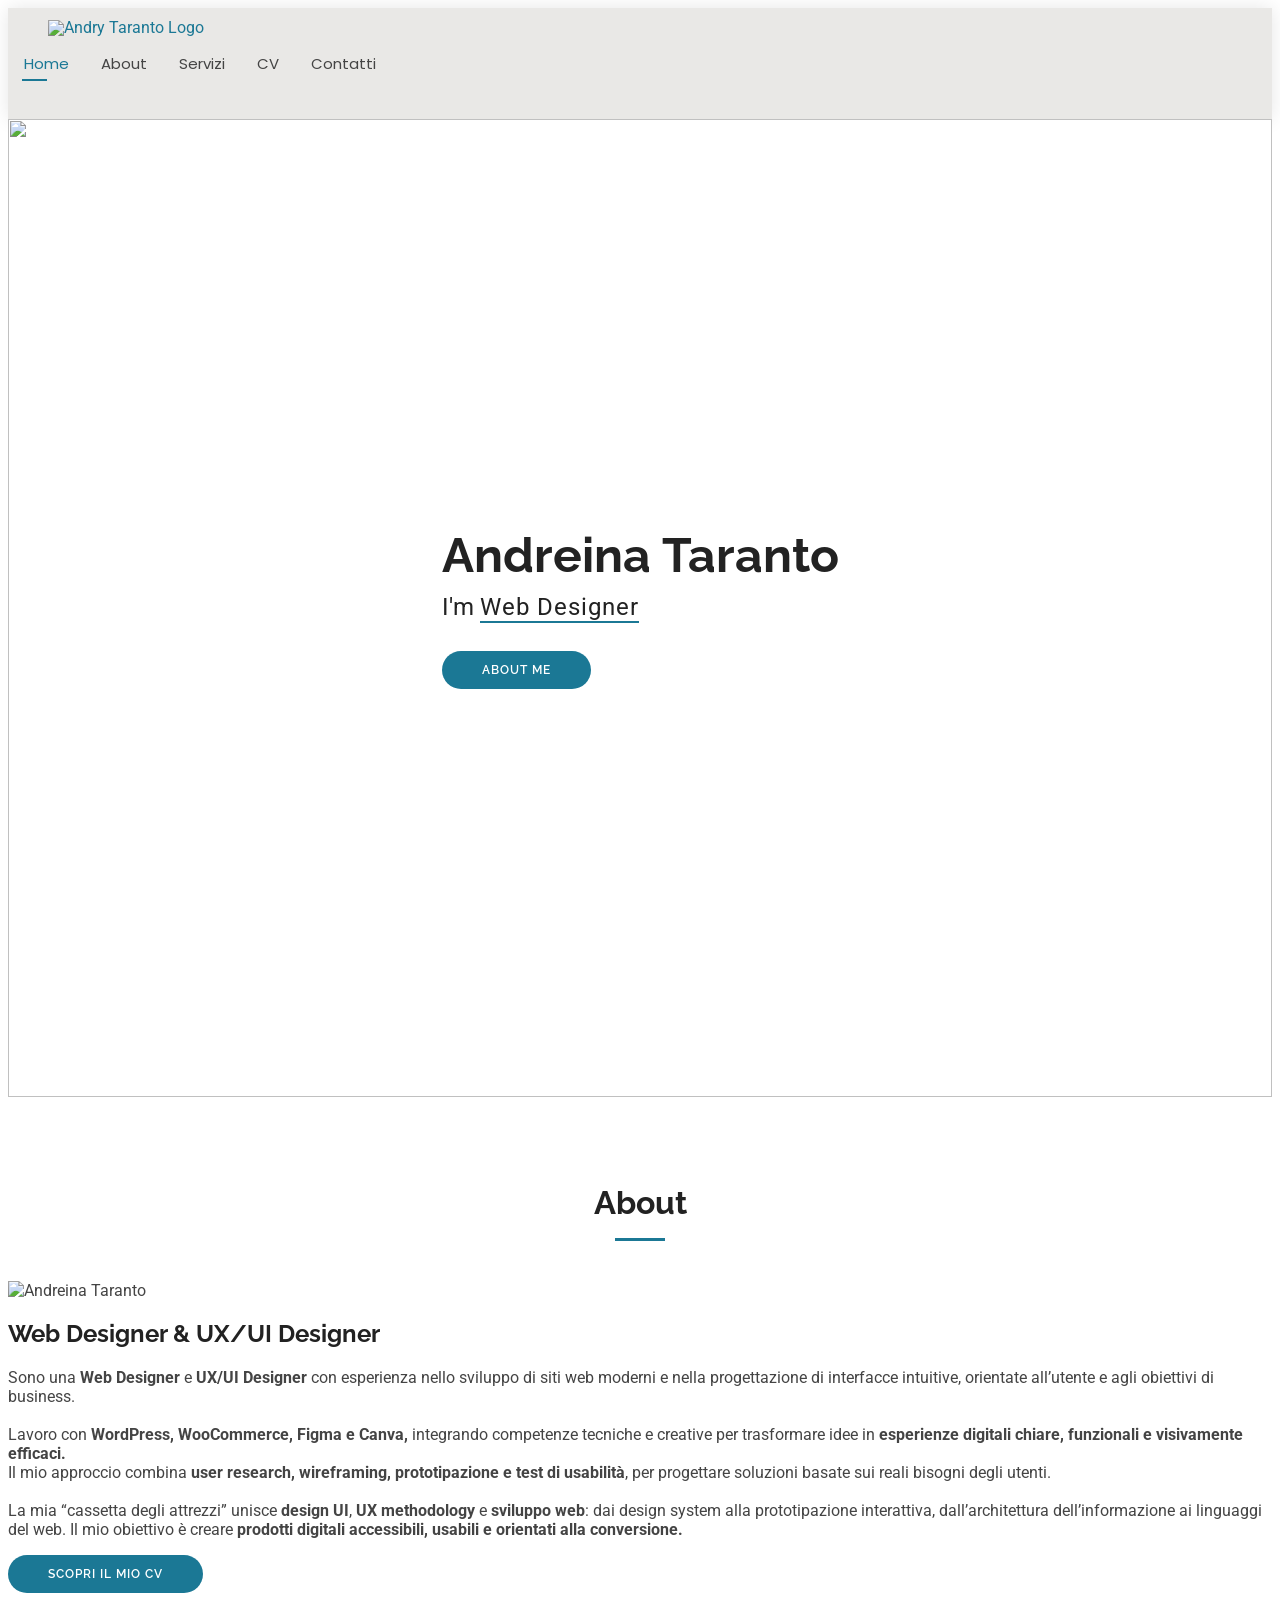
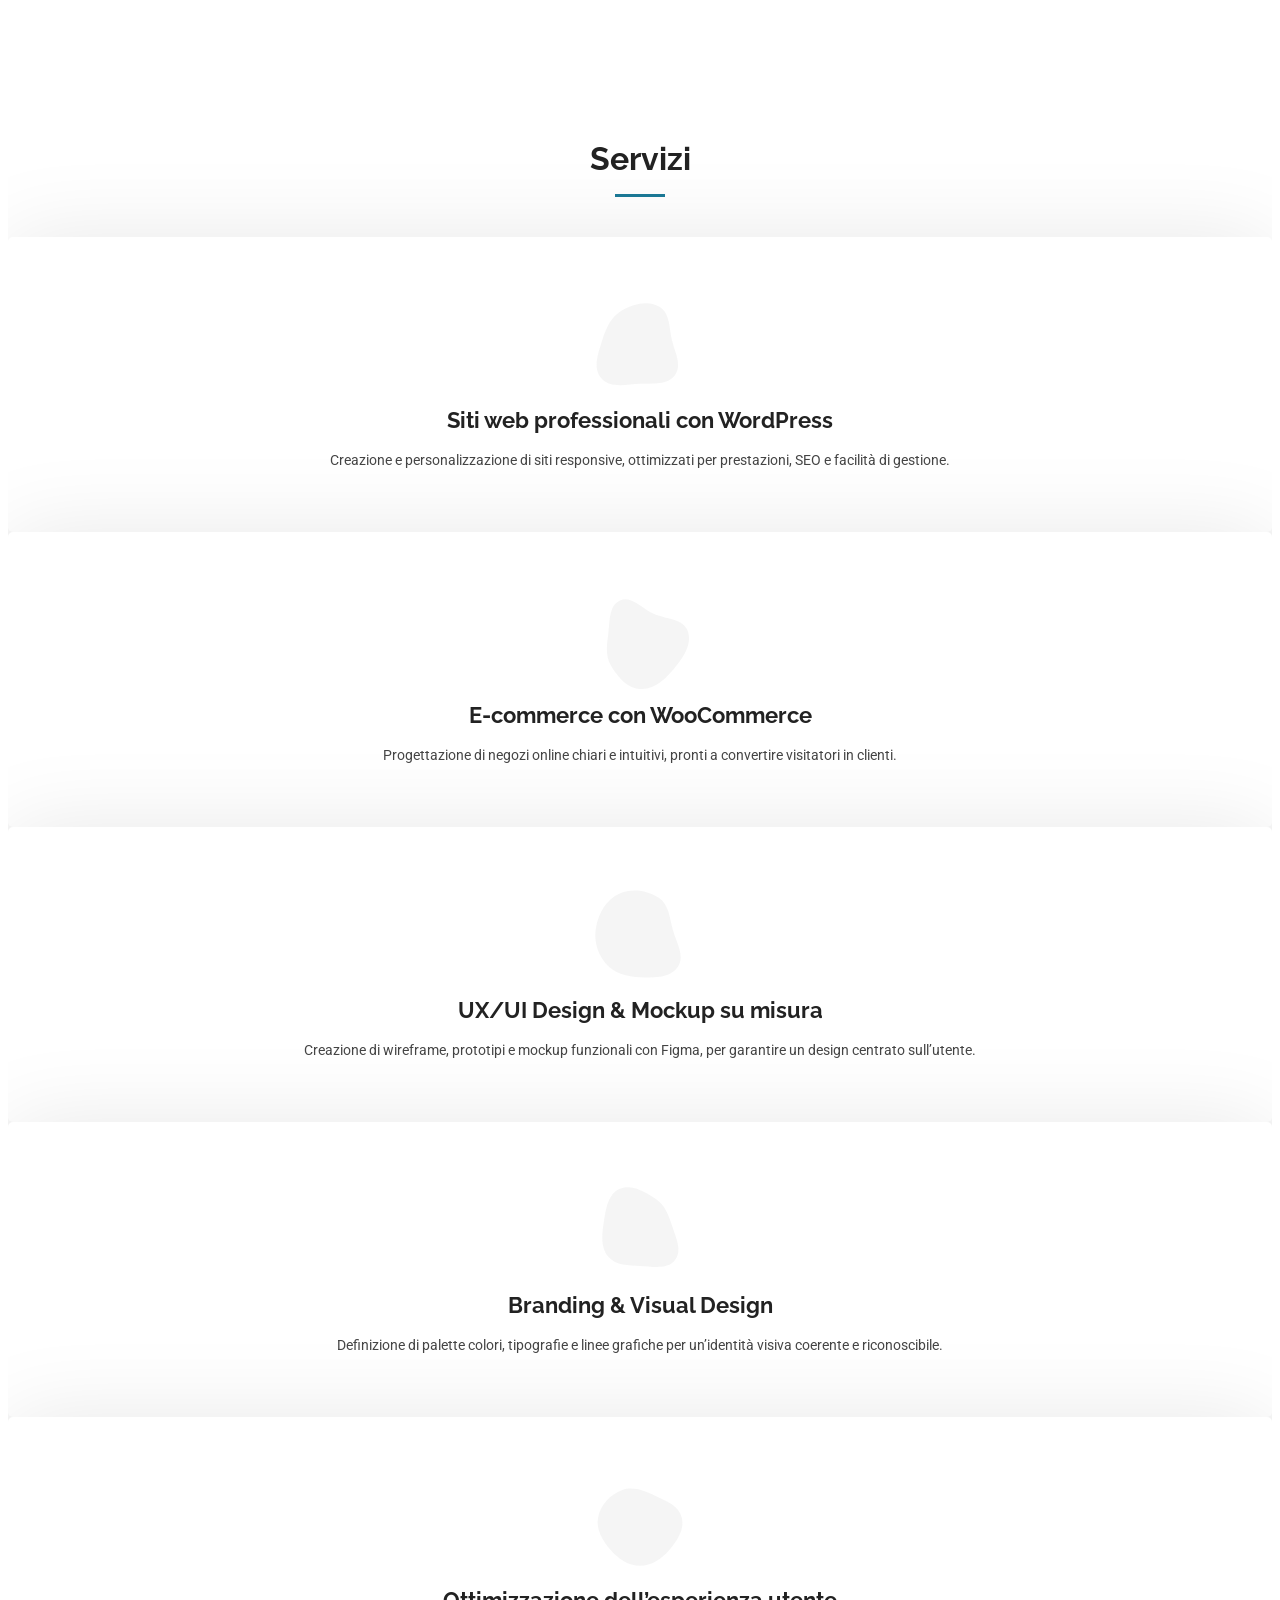
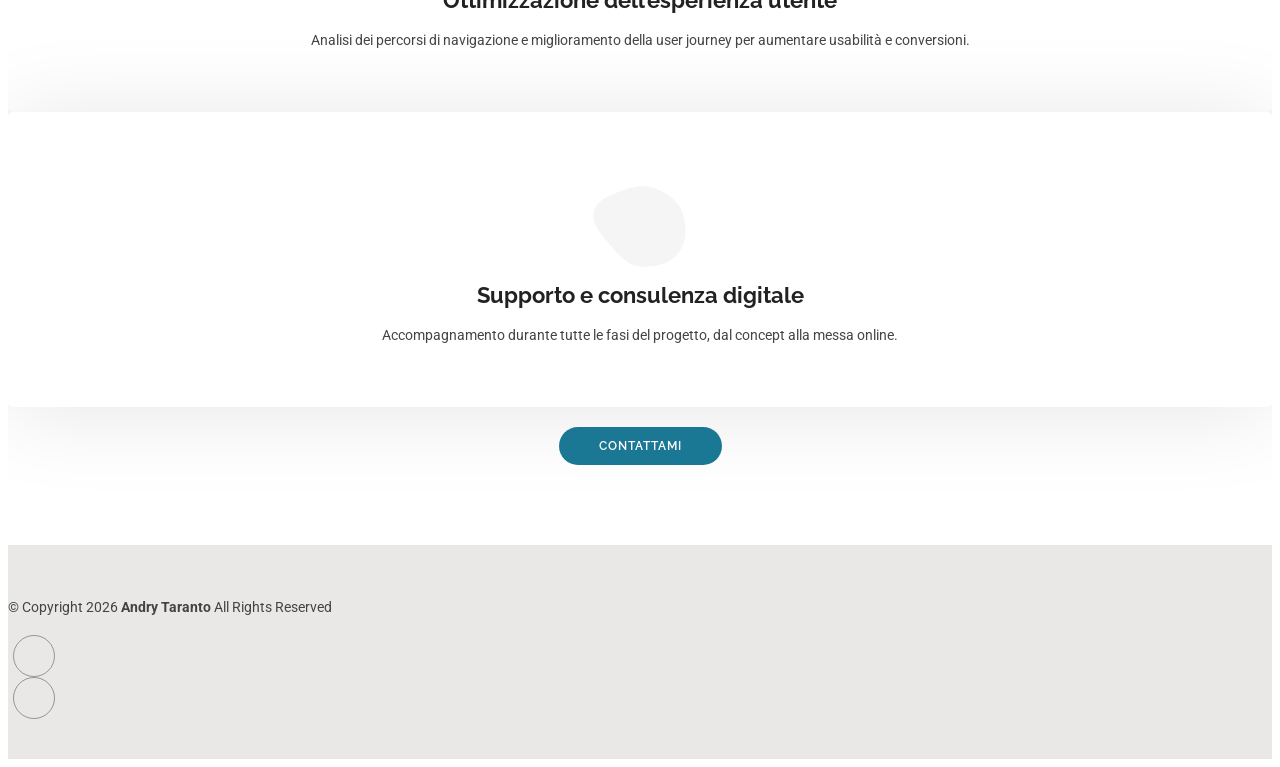
==== index.html @ 2120cf8f "pagina contatti + form emailjs + cv" ====
<!DOCTYPE html>
<html lang="en">

<head>
  <meta charset="utf-8">
  <meta content="width=device-width, initial-scale=1.0" name="viewport">
  <title>Andry Taranto </title>
  <meta name="description" content="">
  <meta name="keywords" content="">

  <!-- Favicons -->
  <link href="assets/img/favicon_andry-bg.png" rel="icon">

  <!-- Fonts -->
  <link href="https://fonts.googleapis.com" rel="preconnect">
  <link href="https://fonts.gstatic.com" rel="preconnect" crossorigin>
  <link href="https://fonts.googleapis.com/css2?family=Roboto:ital,wght@0,100;0,300;0,400;0,500;0,700;0,900;1,100;1,300;1,400;1,500;1,700;1,900&family=Poppins:ital,wght@0,100;0,200;0,300;0,400;0,500;0,600;0,700;0,800;0,900;1,100;1,200;1,300;1,400;1,500;1,600;1,700;1,800;1,900&family=Raleway:ital,wght@0,100;0,200;0,300;0,400;0,500;0,600;0,700;0,800;0,900;1,100;1,200;1,300;1,400;1,500;1,600;1,700;1,800;1,900&display=swap" rel="stylesheet">

  <!-- Vendor CSS Files -->
  <link href="assets/vendor/bootstrap/css/bootstrap.min.css" rel="stylesheet">
  <link href="assets/vendor/bootstrap-icons/bootstrap-icons.css" rel="stylesheet">
  <link href="assets/vendor/aos/aos.css" rel="stylesheet">
  <link href="assets/vendor/swiper/swiper-bundle.min.css" rel="stylesheet">
  <link href="assets/vendor/glightbox/css/glightbox.min.css" rel="stylesheet">

  <!-- Main CSS File -->
  <link href="assets/css/main.css" rel="stylesheet">

</head>

<body class="index-page">

  <header id="header" class="header d-flex align-items-center light-background sticky-top">
    <div class="container-fluid position-relative d-flex align-items-center justify-content-between">

      <a href="index.html" class="logo d-flex align-items-center me-auto me-xl-0">
        <img src="assets/img/logo_sito_andrytaranto.png" alt="Andry Taranto Logo">
      </a>

      <nav id="navmenu" class="navmenu">
        <ul>
          <li><a href="index.html" class="active">Home</a></li>
          <li><a href="#about">About</a></li>
          <li><a href="#services">Servizi</a></li>
          <li><a href="cv.html">CV</a></li>
          <li><a href="contatti.html">Contatti</a></li>
        </ul>
        <i class="mobile-nav-toggle d-xl-none bi bi-list"></i>
      </nav>

      <div class="header-social-links">
        <a href="https://www.linkedin.com/in/andreinataranto/" target="_blank" class="linkedin"><i class="bi bi-linkedin"></i></a>
        <a href="https://www.behance.net/gallery/135081505/Portfolio-Andreina-Taranto" target="_blank" class="behance"><i class="bi bi-behance"></i></a>
      </div>

    </div>
  </header>

  <main class="main">

    <!-- Hero Section -->
    <section id="hero" class="hero section">

      <img src="assets/img/hero-bg.jpg" alt="" data-aos="fade-in">

      <div class="container text-center" data-aos="zoom-out" data-aos-delay="100">
        <div class="row justify-content-center">
          <div class="col-lg-8">
            <h2>Andreina Taranto</h2>
            <p>I'm <span class="typed" data-typed-items="Web Designer, UX/UI Designer">Web Designer</span><span class="typed-cursor typed-cursor--blink" aria-hidden="true"></span></p>
            <a href="#about" class="btn-get-started">About Me</a>
          </div>
        </div>
      </div>

    </section><!-- /Hero Section -->

<!-- About Section -->
    <section id="about" class="about section">

      <!-- Section Title -->
      <div class="container section-title" data-aos="fade-up">
        <h2>About</h2>
      </div><!-- End Section Title -->

      <div class="container" data-aos="fade-up" data-aos-delay="100">

        <div class="row gy-4 justify-content-center">
          <div class="col-lg-4">
            <img src="assets/img/andreina_taranto.png" class="img-fluid" alt="Andreina Taranto">
          </div>
          <div class="col-lg-8 content txt-center">
            <h2>Web Designer &amp; UX/UI Designer</h2>
            <p class="py-3">
              Sono una <b>Web Designer</b> e <b>UX/UI Designer</b> con esperienza nello sviluppo di siti web moderni e nella progettazione di interfacce intuitive, orientate all’utente e agli obiettivi di business.
              <br>
              <br>
              Lavoro con <b>WordPress, WooCommerce, Figma e Canva,</b> integrando competenze tecniche e creative per trasformare idee in <b>esperienze digitali chiare, funzionali e visivamente efficaci.</b>
<br>
              Il mio approccio combina <b>user research, wireframing, prototipazione e test di usabilità</b>, per progettare soluzioni basate sui reali bisogni degli utenti.
              <br>
              <br>
              La mia “cassetta degli attrezzi” unisce <b>design UI</b>, <b>UX methodology</b> e <b>sviluppo web</b>: dai design system alla prototipazione interattiva, dall’architettura dell’informazione ai linguaggi del web.
              Il mio obiettivo è creare <b>prodotti digitali accessibili, usabili e orientati alla conversione.</b>
            </p>
            <a href="cv.html" class="btn-priamary">Scopri il mio CV</a>
          </div>
        </div>
      </div>

    </section><!-- /About Section -->


    <!-- Services Section -->
    <section id="services" class="services section">

      <!-- Section Title -->
      <div class="container section-title" data-aos="fade-up">
        <h2>Servizi</h2>
      </div><!-- End Section Title -->

      <div class="container">

        <div class="row gy-4">

          <div class="col-lg-4 col-md-6" data-aos="fade-up" data-aos-delay="100">
            <div class="service-item item-cyan position-relative">
              <div class="icon">
                <svg width="100" height="100" viewBox="0 0 600 600" xmlns="http://www.w3.org/2000/svg">
                  <path stroke="none" stroke-width="0" fill="#f5f5f5" d="M300,521.0016835830174C376.1290562159157,517.8887921683347,466.0731472004068,529.7835943286574,510.70327084640275,468.03025145048787C554.3714126377745,407.6079735673963,508.03601936045806,328.9844924480964,491.2728898941984,256.3432110539036C474.5976632858925,184.082847569629,479.9380746630129,96.60480741107993,416.23090153303,58.64404602377083C348.86323505073057,18.502131276798302,261.93793281208167,40.57373210992963,193.5410806939664,78.93577620505333C130.42746243093433,114.334589627462,98.30271207620316,179.96522072025542,76.75703585869454,249.04625023123273C51.97151888228291,328.5150500222984,13.704378332031375,421.85034740162234,66.52175969318436,486.19268352777647C119.04800174914682,550.1803526380478,217.28368757567262,524.383925680826,300,521.0016835830174"></path>
                </svg>
                  <i class="bi bi-wordpress"></i>
              </div>
                <h3 class="stretched-link">Siti web professionali con WordPress</h3>
              </class=>
              <p>Creazione e personalizzazione di siti responsive, ottimizzati per prestazioni, SEO e facilità di gestione.</p>
            </div>
          </div><!-- End Service Item -->

          <div class="col-lg-4 col-md-6" data-aos="fade-up" data-aos-delay="200">
            <div class="service-item item-orange position-relative">
              <div class="icon">
                <svg width="100" height="100" viewBox="0 0 600 600" xmlns="http://www.w3.org/2000/svg">
                  <path stroke="none" stroke-width="0" fill="#f5f5f5" d="M300,582.0697525312426C382.5290701553225,586.8405444964366,449.9789794690241,525.3245884688669,502.5850820975895,461.55621195738473C556.606425686781,396.0723002908107,615.8543463187945,314.28637112970534,586.6730223649479,234.56875336149918C558.9533121215079,158.8439757836574,454.9685369536778,164.00468322053177,381.49747125262974,130.76875717737553C312.15926192815925,99.40240125094834,248.97055460311594,18.661163978235184,179.8680185752513,50.54337015887873C110.5421016452524,82.52863877960104,119.82277516462835,180.83849132639028,109.12597500060166,256.43424936330496C100.08760227029461,320.3096726198365,92.17705696193138,384.0621239912766,124.79988738764834,439.7174275375508C164.83382741302287,508.01625554203684,220.96474134820875,577.5009287672846,300,582.0697525312426"></path>
                </svg>
                <i class="bi bi-shop"></i>
              </div>
                <h3 class="stretched-link">E-commerce con WooCommerce</h3>
              <p>Progettazione di negozi online chiari e intuitivi, pronti a convertire visitatori in clienti.</p>
            </div>
          </div><!-- End Service Item -->

          <div class="col-lg-4 col-md-6" data-aos="fade-up" data-aos-delay="300">
            <div class="service-item item-teal position-relative">
              <div class="icon">
                <svg width="100" height="100" viewBox="0 0 600 600" xmlns="http://www.w3.org/2000/svg">
                  <path stroke="none" stroke-width="0" fill="#f5f5f5" d="M300,541.5067337569781C382.14930387511276,545.0595476570109,479.8736841581634,548.3450877840088,526.4010558755058,480.5488172755941C571.5218469581645,414.80211281144784,517.5187510058486,332.0715597781072,496.52539010469104,255.14436215662573C477.37192572678356,184.95920475031193,473.57363656557914,105.61284051026155,413.0603344069578,65.22779650032875C343.27470386102294,18.654635553484475,251.2091493199835,5.337323636656869,175.0934190732945,40.62881213300186C97.87086631185822,76.43348514350839,51.98124368387456,156.15599469081315,36.44837278890362,239.84606092416172C21.716077023791087,319.22268207091537,43.775223500013084,401.1760424656574,96.891909868211,461.97329694683043C147.22146801428983,519.5804099606455,223.5754009179313,538.201503339737,300,541.5067337569781"></path>
                </svg>
                <i class="bi bi-laptop"></i>
              </div>
                <h3 class="stretched-link">UX/UI Design & Mockup su misura</h3>
              <p>Creazione di wireframe, prototipi e mockup funzionali con Figma, per garantire un design centrato sull’utente.</p>
            </div>
          </div><!-- End Service Item -->

          <div class="col-lg-4 col-md-6" data-aos="fade-up" data-aos-delay="400">
            <div class="service-item item-red position-relative">
              <div class="icon">
                <svg width="100" height="100" viewBox="0 0 600 600" xmlns="http://www.w3.org/2000/svg">
                  <path stroke="none" stroke-width="0" fill="#f5f5f5" d="M300,503.46388370962813C374.79870501325706,506.71871716319447,464.8034551963731,527.1746412648533,510.4981551193396,467.86667711651364C555.9287308511215,408.9015244558933,512.6030010748507,327.5744911775523,490.211057578863,256.5855673507754C471.097692560561,195.9906835881958,447.69079081568157,138.11976852964426,395.19560036434837,102.3242989838813C329.3053358748298,57.3949838291264,248.02791733380457,8.279543830951368,175.87071277845988,42.242879143198664C103.41431057327972,76.34704239035025,93.79494320519305,170.9812938413882,81.28167332365135,250.07896920659033C70.17666984294237,320.27484674793965,64.84698225790005,396.69656628748305,111.28512138212992,450.4950937839243C156.20124167950087,502.5303643271138,231.32542653798444,500.4755392045468,300,503.46388370962813"></path>
                </svg>
                <i class="bi bi-palette"></i>
              </div>
                <h3 class="stretched-link">Branding & Visual Design</h3>
              <p>Definizione di palette colori, tipografie e linee grafiche per un’identità visiva coerente e riconoscibile.</p>
            </div>
          </div><!-- End Service Item -->

          <div class="col-lg-4 col-md-6" data-aos="fade-up" data-aos-delay="500">
            <div class="service-item item-indigo position-relative">
              <div class="icon">
                <svg width="100" height="100" viewBox="0 0 600 600" xmlns="http://www.w3.org/2000/svg">
                  <path stroke="none" stroke-width="0" fill="#f5f5f5" d="M300,532.3542879108572C369.38199826031484,532.3153073249985,429.10787420159085,491.63046689027357,474.5244479745417,439.17860296908856C522.8885846962883,383.3225815378663,569.1668002868075,314.3205725914397,550.7432151929288,242.7694973846089C532.6665558377875,172.5657663291529,456.2379748765914,142.6223662098291,390.3689995646985,112.34683881706744C326.66090330228417,83.06452184765237,258.84405631176094,53.51806209861945,193.32584062364296,78.48882559362697C121.61183558270385,105.82097193414197,62.805066853699245,167.19869350419734,48.57481801355237,242.6138429142374C34.843463184063346,315.3850353017275,76.69343916112496,383.4422959591041,125.22947124332185,439.3748458443577C170.7312796277747,491.8107796887764,230.57421082200815,532.3932930995766,300,532.3542879108572"></path>
                </svg>
                <i class="bi bi-diagram-2"></i>
              </div>
                <h3 class="stretched-link">Ottimizzazione dell’esperienza utente</h3>
              <p>Analisi dei percorsi di navigazione e miglioramento della user journey per aumentare usabilità e conversioni.</p>
            </div>
          </div><!-- End Service Item -->

          <div class="col-lg-4 col-md-6" data-aos="fade-up" data-aos-delay="600">
            <div class="service-item item-pink position-relative">
              <div class="icon">
                <svg width="100" height="100" viewBox="0 0 600 600" xmlns="http://www.w3.org/2000/svg">
                  <path stroke="none" stroke-width="0" fill="#f5f5f5" d="M300,566.797414625762C385.7384707136149,576.1784315230908,478.7894351017131,552.8928747891023,531.9192734346935,484.94944893311C584.6109503024035,417.5663521118492,582.489472248146,322.67544863468447,553.9536738515405,242.03673114598146C529.1557734026468,171.96086150256528,465.24506316201064,127.66468636344209,395.9583748389544,100.7403814666027C334.2173773831606,76.7482773500951,269.4350130405921,84.62216499799875,207.1952322260088,107.2889140133804C132.92018162631612,134.33871894543012,41.79353780512637,160.00259165414826,22.644507872594943,236.69541883565114C3.319112789854554,314.0945973066697,72.72355303640163,379.243833228382,124.04198916343866,440.3218312028393C172.9286146004772,498.5055451809895,224.45579914871206,558.5317968840102,300,566.797414625762"></path>
                </svg>
                <i class="bi bi-chat-heart"></i>
              </div>
                <h3 class="stretched-link">Supporto e consulenza digitale</h3>
              <p>Accompagnamento durante tutte le fasi del progetto, dal concept alla messa online.</p>
            </div>
          </div><!-- End Service Item -->
        </div>
        <div class="container section-title" data-aos="fade-up">
          <a href="contatti.html" class="btn-priamary">Contattami</a>
        </div>
      </div>

    </section><!-- /Services Section -->


  </main>

  <footer id="footer" class="footer light-background">

    <div class="container">
      <div class="copyright text-center ">
        <p>© <span>Copyright 2026</span> <strong class="px-1 sitename">Andry Taranto</strong> <span>All Rights Reserved<br></span></p>
      </div>
      <div class="social-links d-flex justify-content-center">
        <a href="https://www.linkedin.com/in/andreinataranto/"  target="_blank" class="linkedin"><i class="bi bi-linkedin"></i></a>
        <a href="https://www.behance.net/gallery/135081505/Portfolio-Andreina-Taranto" target="_blank" class="behance"><i class="bi bi-behance"></i></a>
      </div>
    </div>

  </footer>

  <!-- Scroll Top -->
  <a href="#" id="scroll-top" class="scroll-top d-flex align-items-center justify-content-center"><i class="bi bi-arrow-up-short"></i></a>

  <!-- Preloader -->
  <div id="preloader"></div>

  <!-- Vendor JS Files -->
  <script src="assets/vendor/bootstrap/js/bootstrap.bundle.min.js"></script>
  <script src="assets/vendor/php-email-form/validate.js"></script>
  <script src="assets/vendor/aos/aos.js"></script>
  <script src="assets/vendor/waypoints/noframework.waypoints.js"></script>
  <script src="assets/vendor/purecounter/purecounter_vanilla.js"></script>
  <script src="assets/vendor/swiper/swiper-bundle.min.js"></script>
  <script src="assets/vendor/glightbox/js/glightbox.min.js"></script>
  <script src="assets/vendor/imagesloaded/imagesloaded.pkgd.min.js"></script>
  <script src="assets/vendor/isotope-layout/isotope.pkgd.min.js"></script>
  <script src="assets/vendor/typed.js/typed.umd.js"></script>


  <!-- Main JS File -->
  <script src="assets/js/main.js"></script>

</body>

</html>
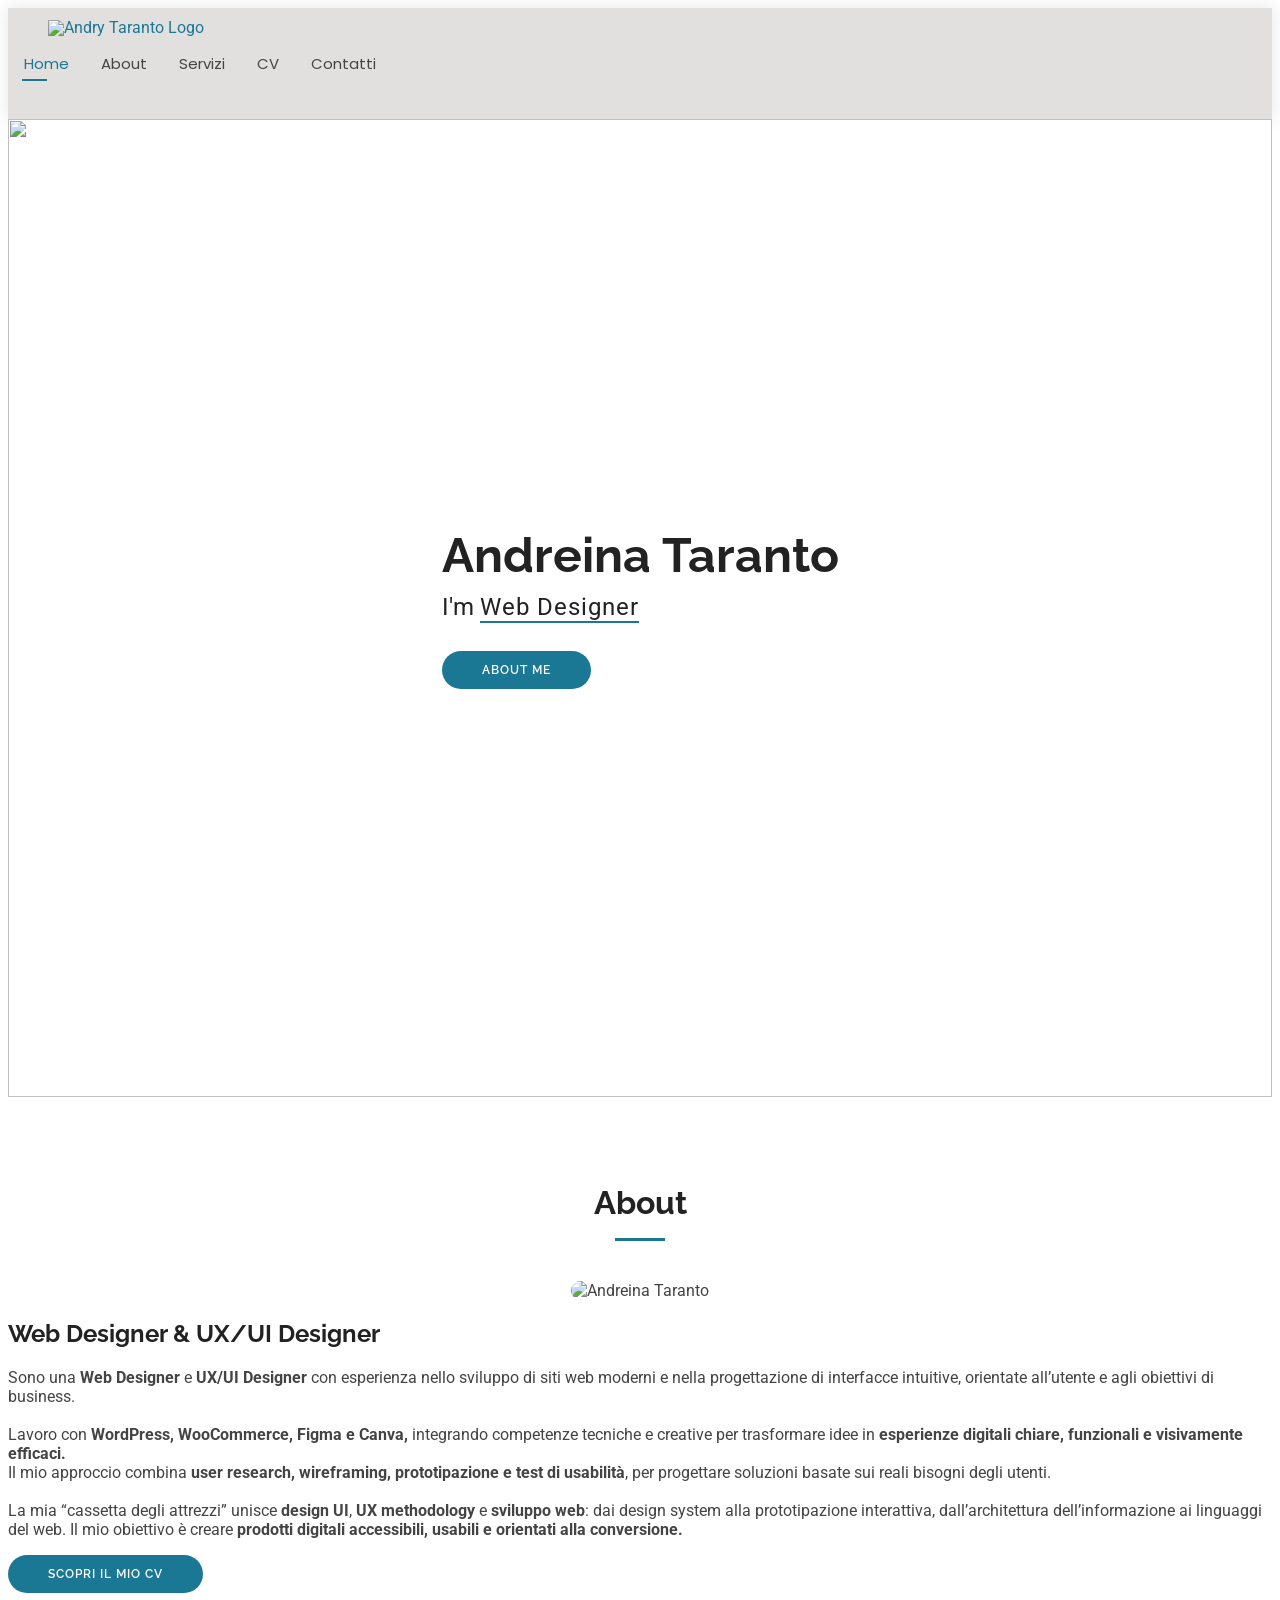
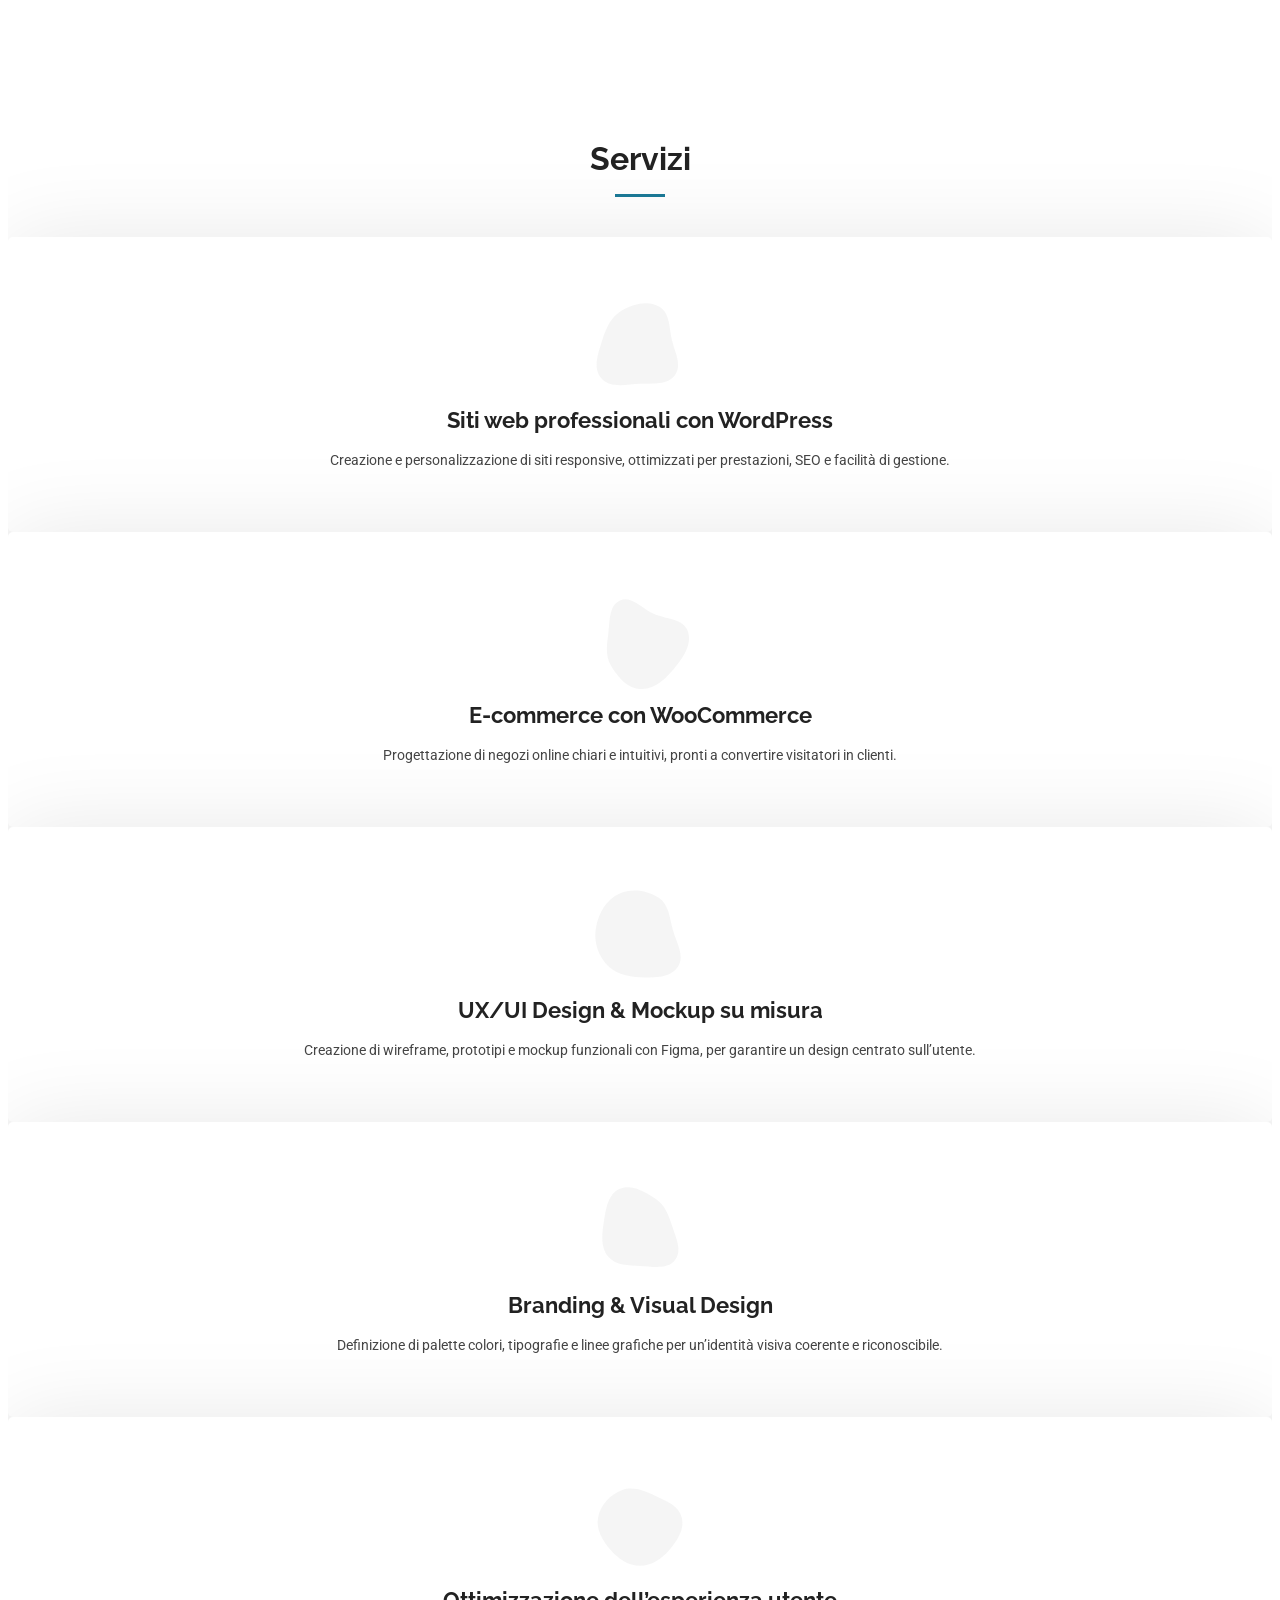
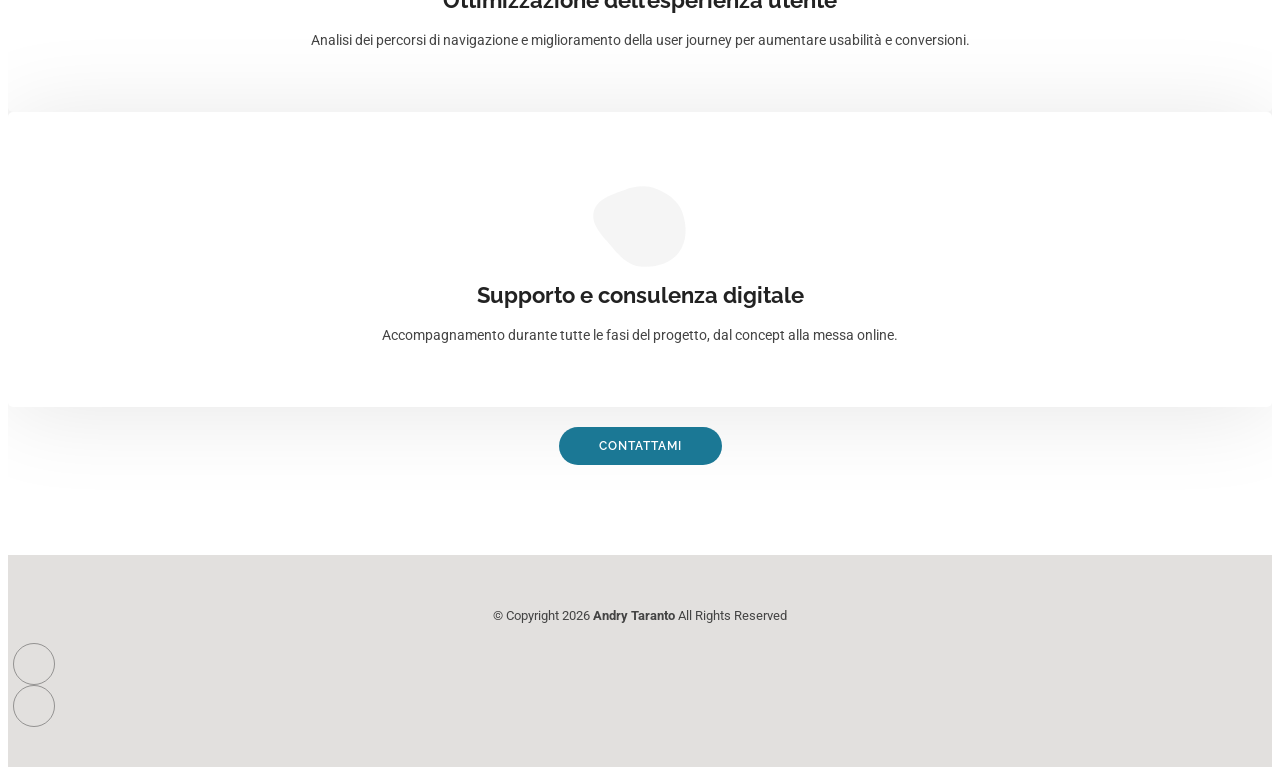
==== commit d06ca26f: "scss" ====
--- a/index.html
+++ b/index.html
@@ -20,8 +20,6 @@
   <link href="assets/vendor/bootstrap/css/bootstrap.min.css" rel="stylesheet">
   <link href="assets/vendor/bootstrap-icons/bootstrap-icons.css" rel="stylesheet">
   <link href="assets/vendor/aos/aos.css" rel="stylesheet">
-  <link href="assets/vendor/swiper/swiper-bundle.min.css" rel="stylesheet">
-  <link href="assets/vendor/glightbox/css/glightbox.min.css" rel="stylesheet">
 
   <!-- Main CSS File -->
   <link href="assets/css/main.css" rel="stylesheet">
@@ -61,7 +59,7 @@
     <!-- Hero Section -->
     <section id="hero" class="hero section">
 
-      <img src="assets/img/hero-bg.jpg" alt="" data-aos="fade-in">
+      <img src="assets/img/bg-hero.png" alt="" data-aos="fade-in">
 
       <div class="container text-center" data-aos="zoom-out" data-aos-delay="100">
         <div class="row justify-content-center">
@@ -86,7 +84,7 @@
       <div class="container" data-aos="fade-up" data-aos-delay="100">
 
         <div class="row gy-4 justify-content-center">
-          <div class="col-lg-4">
+          <div class="col-lg-4 img-center">
             <img src="assets/img/andreina_taranto.png" class="img-fluid" alt="Andreina Taranto">
           </div>
           <div class="col-lg-8 content txt-center">
@@ -236,12 +234,6 @@
   <script src="assets/vendor/bootstrap/js/bootstrap.bundle.min.js"></script>
   <script src="assets/vendor/php-email-form/validate.js"></script>
   <script src="assets/vendor/aos/aos.js"></script>
-  <script src="assets/vendor/waypoints/noframework.waypoints.js"></script>
-  <script src="assets/vendor/purecounter/purecounter_vanilla.js"></script>
-  <script src="assets/vendor/swiper/swiper-bundle.min.js"></script>
-  <script src="assets/vendor/glightbox/js/glightbox.min.js"></script>
-  <script src="assets/vendor/imagesloaded/imagesloaded.pkgd.min.js"></script>
-  <script src="assets/vendor/isotope-layout/isotope.pkgd.min.js"></script>
   <script src="assets/vendor/typed.js/typed.umd.js"></script>
 
 
--- a/assets/css/main.css
+++ b/assets/css/main.css
@@ -0,0 +1,1043 @@
+/* Fonts */
+:root {
+  --default-font: "Roboto",  system-ui, -apple-system, "Segoe UI", Roboto, "Helvetica Neue", Arial, "Noto Sans", "Liberation Sans", sans-serif, "Apple Color Emoji", "Segoe UI Emoji", "Segoe UI Symbol", "Noto Color Emoji";
+  --heading-font: "Raleway",  sans-serif;
+  --nav-font: "Poppins",  sans-serif;
+}
+
+/* Global Colors */
+:root { 
+  --background-color: #ffffff; 
+  --default-color: #444444; 
+  --heading-color: #222222; 
+  --accent-color: #1b7895; 
+  --surface-color: #ffffff; 
+  --contrast-color: #ffffff; 
+}
+
+/* Nav Menu Colors */
+:root {
+  --nav-color: #444444;  
+  --nav-hover-color: #1b7895; 
+  --nav-mobile-background-color: #ffffff; 
+  --nav-dropdown-background-color: #ffffff; 
+  --nav-dropdown-color: #444444; 
+  --nav-dropdown-hover-color: #1b7895; 
+}
+
+/* Color Presets */
+
+.light-background {
+  --background-color: #e2e0de;
+  --surface-color: #ffffff;
+}
+
+.dark-background {
+  --background-color: #060606;
+  --default-color: #ffffff;
+  --heading-color: #ffffff;
+  --surface-color: #252525;
+  --contrast-color: #ffffff;
+}
+
+/* Smooth scroll */
+:root {
+  scroll-behavior: smooth;
+}
+
+/*--------------------------------------------------------------
+# General Styling & Shared Classes
+--------------------------------------------------------------*/
+body {
+  color: var(--default-color);
+  background-color: var(--background-color);
+  font-family: var(--default-font);
+}
+
+a {
+  color: var(--accent-color);
+  text-decoration: none;
+  transition: 0.3s;
+}
+
+a:hover {
+  /*color: color-mix(in srgb, var(--accent-color), transparent 25%); */
+  text-decoration: none;
+}
+
+h1,
+h2,
+h3,
+h4,
+h5,
+h6 {
+  color: var(--heading-color);
+  font-family: var(--heading-font);
+}
+
+.btn-priamary {
+  color: var(--contrast-color);
+  background: var(--accent-color);
+  font-family: var(--heading-font);
+  text-transform: uppercase;
+  font-weight: 600;
+  font-size: 12px;
+  letter-spacing: 1px;
+  display: inline-block;
+  padding: 12px 40px;
+  border-radius: 50px;
+  transition: 0.5s;
+}
+
+.btn-priamary:hover {
+  background: color-mix(in srgb, var(--accent-color) 90%, white 20%);
+}
+
+.section-title a.btn-priamary {
+  margin-top: 20px;
+}
+
+/* Email Form Messages
+------------------------------*/
+.email-form {
+  border-radius: 20px;
+}
+
+
+.email-form .error-message {
+  display: none;
+  background: #df1529;
+  color: #ffffff;
+  text-align: left;
+  padding: 15px;
+  margin-bottom: 24px;
+  font-weight: 600;
+}
+
+.email-form .sent-message {
+  display: none;
+  color: #ffffff;
+  background: #059652;
+  text-align: center;
+  padding: 15px;
+  margin-bottom: 24px;
+  font-weight: 600;
+}
+
+.email-form .loading {
+  display: none;
+  background: var(--surface-color);
+  text-align: center;
+  padding: 15px;
+  margin-bottom: 24px;
+}
+
+.email-form .loading:before {
+  content: "";
+  display: inline-block;
+  border-radius: 50%;
+  width: 24px;
+  height: 24px;
+  margin: 0 10px -6px 0;
+  border: 3px solid var(--accent-color);
+  border-top-color: var(--surface-color);
+  animation: email-form-loading 1s linear infinite;
+}
+
+@keyframes email-form-loading {
+  0% {
+    transform: rotate(0deg);
+  }
+
+  100% {
+    transform: rotate(360deg);
+  }
+}
+
+/*--------------------------------------------------------------
+# Global Header
+--------------------------------------------------------------*/
+.header {
+  color: var(--default-color);
+  background-color: var(--background-color);
+  padding: 10px 0;
+  transition: all 0.5s;
+  z-index: 997;
+  box-shadow: 0px 0 18px rgba(0, 0, 0, 0.1);
+}
+
+.header .logo {
+  line-height: 1;
+  margin-left: 40px;
+}
+
+.header .logo img {
+  max-height: 60px;
+}
+
+.header .logo h1 {
+  font-size: 32px;
+  margin: 0;
+  font-weight: 300;
+  text-transform: uppercase;
+  color: var(--heading-color);
+}
+
+.header .header-social-links {
+  padding-right: 40px;
+}
+
+.header .header-social-links a {
+  color: color-mix(in srgb, var(--default-color), transparent 40%);
+  padding-left: 6px;
+  display: inline-block;
+  transition: 0.3s;
+  font-size: 16px;
+}
+
+.header .header-social-links a:hover {
+  color: var(--accent-color);
+}
+
+.header .header-social-links a i {
+  line-height: 0px;
+}
+
+@media (max-width: 1200px) {
+  .header .logo {
+    order: 1;
+  }
+
+  .header .header-social-links {
+    order: 2;
+  }
+
+  .header .navmenu {
+    order: 3;
+  }
+}
+
+/*--------------------------------------------------------------
+# Navigation Menu
+--------------------------------------------------------------*/
+/* Desktop Navigation */
+@media (min-width: 1200px) {
+  .navmenu {
+    padding: 0;
+  }
+
+  .navmenu ul {
+    margin: 0;
+    padding: 0;
+    display: flex;
+    list-style: none;
+    align-items: center;
+  }
+
+  .navmenu li {
+    position: relative;
+  }
+
+  .navmenu>ul>li {
+    white-space: nowrap;
+    padding: 15px 14px;
+  }
+
+  .navmenu>ul>li:last-child {
+    padding-right: 0;
+  }
+
+  .navmenu a,
+  .navmenu a:focus {
+    color: var(--nav-color);
+    font-size: 15px;
+    padding: 0 2px;
+    font-family: var(--nav-font);
+    font-weight: 400;
+    display: flex;
+    align-items: center;
+    justify-content: space-between;
+    white-space: nowrap;
+    transition: 0.3s;
+    position: relative;
+  }
+
+  .navmenu a i,
+  .navmenu a:focus i {
+    font-size: 12px;
+    line-height: 0;
+    margin-left: 5px;
+    transition: 0.3s;
+  }
+
+  .navmenu>ul>li>a:before {
+    content: "";
+    position: absolute;
+    height: 2px;
+    bottom: -6px;
+    left: 0;
+    background-color: var(--nav-hover-color);
+    visibility: hidden;
+    width: 0px;
+    transition: all 0.3s ease-in-out 0s;
+  }
+
+  .navmenu a:hover:before,
+  .navmenu li:hover>a:before,
+  .navmenu .active:before {
+    visibility: visible;
+    width: 25px;
+  }
+
+  .navmenu li:hover>a,
+  .navmenu .active,
+  .navmenu .active:focus {
+    color: var(--nav-hover-color);
+  }
+}
+
+/* Mobile Navigation */
+@media (max-width: 1199px) {
+  .mobile-nav-toggle {
+    color: var(--nav-color);
+    font-size: 28px;
+    line-height: 0;
+    margin-right: 10px;
+    cursor: pointer;
+    transition: color 0.3s;
+  }
+
+  .navmenu {
+    padding: 0;
+    z-index: 9997;
+  }
+
+  .navmenu ul {
+    display: none;
+    list-style: none;
+    position: absolute;
+    inset: 60px 20px 20px 20px;
+    padding: 10px 0;
+    margin: 0;
+    border-radius: 6px;
+    background-color: var(--nav-mobile-background-color);
+    border: 1px solid color-mix(in srgb, var(--default-color), transparent 90%);
+    box-shadow: none;
+    overflow-y: auto;
+    transition: 0.3s;
+    z-index: 9998;
+  }
+
+  .navmenu a,
+  .navmenu a:focus {
+    color: var(--nav-dropdown-color);
+    padding: 10px 20px;
+    font-family: var(--nav-font);
+    font-size: 17px;
+    font-weight: 500;
+    display: flex;
+    align-items: center;
+    justify-content: space-between;
+    white-space: nowrap;
+    transition: 0.3s;
+  }
+
+  .navmenu a i,
+  .navmenu a:focus i {
+    font-size: 12px;
+    line-height: 0;
+    margin-left: 5px;
+    width: 30px;
+    height: 30px;
+    display: flex;
+    align-items: center;
+    justify-content: center;
+    border-radius: 50%;
+    transition: 0.3s;
+    background-color: color-mix(in srgb, var(--accent-color), transparent 90%);
+  }
+
+  .navmenu a i:hover,
+  .navmenu a:focus i:hover {
+    background-color: var(--accent-color);
+    color: var(--contrast-color);
+  }
+
+  .navmenu a:hover,
+  .navmenu .active,
+  .navmenu .active:focus {
+    color: var(--nav-dropdown-hover-color);
+  }
+
+  .navmenu .active i,
+  .navmenu .active:focus i {
+    background-color: var(--accent-color);
+    color: var(--contrast-color);
+    transform: rotate(180deg);
+  }
+
+  .mobile-nav-active {
+    overflow: hidden;
+  }
+
+  .mobile-nav-active .mobile-nav-toggle {
+    color: #fff;
+    position: absolute;
+    font-size: 32px;
+    top: 15px;
+    right: 15px;
+    margin-right: 0;
+    z-index: 9999;
+  }
+
+  .mobile-nav-active .navmenu {
+    position: fixed;
+    overflow: hidden;
+    inset: 0;
+    background: rgba(33, 37, 41, 0.8);
+    transition: 0.3s;
+  }
+
+  .mobile-nav-active .navmenu>ul {
+    display: block;
+  }
+}
+
+/*--------------------------------------------------------------
+# Global Footer
+--------------------------------------------------------------*/
+.footer {
+  color: var(--default-color);
+  background-color: var(--background-color);
+  font-size: 14px;
+  padding: 40px 0;
+  position: relative;
+}
+
+.footer .copyright p {
+  margin-bottom: 0;
+}
+
+.footer .social-links {
+  margin-top: 20px;
+}
+
+.footer .social-links a {
+  display: flex;
+  align-items: center;
+  justify-content: center;
+  width: 40px;
+  height: 40px;
+  border-radius: 50%;
+  border: 1px solid color-mix(in srgb, var(--default-color), transparent 50%);
+  font-size: 16px;
+  color: color-mix(in srgb, var(--default-color), transparent 50%);
+  margin: 0 5px;
+  transition: 0.3s;
+}
+
+.footer .social-links a:hover {
+  color: var(--accent-color);
+  border-color: var(--accent-color);
+}
+
+.footer {
+  margin-top: 10px;
+  font-size: 13px;
+  text-align: center;
+}
+
+/*--------------------------------------------------------------
+# Preloader
+--------------------------------------------------------------*/
+#preloader {
+  position: fixed;
+  inset: 0;
+  z-index: 9999;
+  overflow: hidden;
+  background-color: var(--background-color);
+  transition: all 0.6s ease-out;
+  width: 100%;
+  height: 100vh;
+}
+
+#preloader:before,
+#preloader:after {
+  content: "";
+  position: absolute;
+  border: 4px solid var(--accent-color);
+  border-radius: 50%;
+  animation: animate-preloader 2s cubic-bezier(0, 0.2, 0.8, 1) infinite;
+}
+
+#preloader:after {
+  animation-delay: -0.5s;
+}
+
+@keyframes animate-preloader {
+  0% {
+    width: 10px;
+    height: 10px;
+    top: calc(50% - 5px);
+    left: calc(50% - 5px);
+    opacity: 1;
+  }
+
+  100% {
+    width: 72px;
+    height: 72px;
+    top: calc(50% - 36px);
+    left: calc(50% - 36px);
+    opacity: 0;
+  }
+}
+
+/*--------------------------------------------------------------
+# Scroll Top Button
+--------------------------------------------------------------*/
+.scroll-top {
+  position: fixed;
+  visibility: hidden;
+  opacity: 0;
+  right: 15px;
+  bottom: -15px;
+  z-index: 99999;
+  background-color: var(--accent-color);
+  width: 44px;
+  height: 44px;
+  border-radius: 50px;
+  transition: all 0.4s;
+}
+
+.scroll-top i {
+  font-size: 24px;
+  color: var(--contrast-color);
+  line-height: 0;
+}
+
+.scroll-top:hover {
+  background-color: color-mix(in srgb, var(--accent-color), transparent 20%);
+  color: var(--contrast-color);
+}
+
+.scroll-top.active {
+  visibility: visible;
+  opacity: 1;
+  bottom: 15px;
+}
+
+/*--------------------------------------------------------------
+# Disable aos animation delay on mobile devices
+--------------------------------------------------------------*/
+@media screen and (max-width: 768px) {
+  [data-aos-delay] {
+    transition-delay: 0 !important;
+  }
+}
+
+/*--------------------------------------------------------------
+# Global Page Titles 
+--------------------------------------------------------------*/
+.page-title {
+  color: var(--default-color);
+  background-color: var(--background-color);
+  padding: 25px 0;
+  position: relative;
+  border-bottom: 1px solid color-mix(in srgb, var(--default-color), transparent 85%);
+}
+
+.page-title h1 {
+  font-size: 24px;
+  font-weight: 400;
+}
+
+.page-title {
+  display: flex;
+  flex-wrap: wrap;
+  list-style: none;
+  padding: 0;
+  margin: 0;
+  font-size: 14px;
+  font-weight: 400;
+}
+
+.page-title {
+  padding-left: 10px;
+}
+
+.page-title:before {
+  content: "/";
+  display: inline-block;
+  padding-right: 10px;
+  color: color-mix(in srgb, var(--default-color), transparent 70%);
+}
+
+/*--------------------------------------------------------------
+# Global Sections
+--------------------------------------------------------------*/
+section,
+.section {
+  color: var(--default-color);
+  background-color: var(--background-color);
+  padding: 60px 0;
+  scroll-margin-top: 100px;
+  overflow: clip;
+}
+
+@media (max-width: 1199px) {
+
+  section,
+  .section {
+    scroll-margin-top: 66px;
+  }
+}
+
+/*--------------------------------------------------------------
+# Global Section Titles
+--------------------------------------------------------------*/
+.section-title {
+  text-align: center;
+  padding-bottom: 20px;
+  position: relative;
+}
+
+.section-title h2 {
+  font-size: 32px;
+  font-weight: 700;
+  margin-bottom: 20px;
+  padding-bottom: 20px;
+  position: relative;
+}
+
+.section-title h2:after {
+  content: "";
+  position: absolute;
+  display: block;
+  width: 50px;
+  height: 3px;
+  background: var(--accent-color);
+  left: 0;
+  right: 0;
+  bottom: 0;
+  margin: auto;
+}
+
+.section-title p {
+  margin-bottom: 0;
+}
+
+/*--------------------------------------------------------------
+# Hero Section
+--------------------------------------------------------------*/
+.hero {
+  width: 100%;
+  min-height: calc(100vh - 82px);
+  position: relative;
+  padding: 80px 0;
+  display: flex;
+  align-items: center;
+  justify-content: center;
+}
+
+@media (max-width: 1200px) {
+  .hero {
+    min-height: calc(100vh - 68px);
+  }
+}
+
+.hero img {
+  position: absolute;
+  inset: 0;
+  display: block;
+  width: 100%;
+  height: 100%;
+  object-fit: cover;
+  z-index: 1;
+}
+
+.hero .container {
+  position: relative;
+  z-index: 3;
+}
+
+.hero h2 {
+  margin: 0;
+  font-size: 48px;
+  font-weight: 700;
+}
+
+.hero p {
+  margin: 10px 0 0 0;
+  font-size: 24px;
+  color: var(--heading-color);
+}
+
+.hero p span {
+  letter-spacing: 1px;
+  border-bottom: 2px solid var(--accent-color);
+}
+
+.hero .btn-get-started {
+  color: var(--contrast-color);
+  background: var(--accent-color);
+  font-family: var(--heading-font);
+  text-transform: uppercase;
+  font-weight: 600;
+  font-size: 12px;
+  letter-spacing: 1px;
+  display: inline-block;
+  padding: 12px 40px;
+  border-radius: 50px;
+  transition: 0.5s;
+  margin-top: 30px;
+}
+
+.hero .btn-get-started:hover {
+  background: color-mix(in srgb, var(--accent-color) 90%, white 20%);
+}
+
+@media (max-width: 768px) {
+  .hero h2 {
+    font-size: 32px;
+  }
+
+  .hero p {
+    font-size: 18px;
+  }
+}
+
+/*--------------------------------------------------------------
+# About Section
+--------------------------------------------------------------*/
+.about .content h2 {
+  font-weight: 700;
+  font-size: 24px;
+}
+
+.about .content ul {
+  list-style: none;
+  padding: 0;
+}
+
+.about .content ul li {
+  margin-bottom: 20px;
+  display: flex;
+  align-items: center;
+}
+
+.about .content ul strong {
+  margin-right: 10px;
+}
+
+.about .content ul i {
+  font-size: 16px;
+  margin-right: 5px;
+  color: var(--accent-color);
+  line-height: 0;
+}
+
+.txt-center {
+  align-content: center;
+}
+
+.img-center {
+  display: flex;
+  align-items: center;
+  justify-content: center;
+}
+
+.img-fluid {
+  max-width: 100%;
+  height: auto;
+  border-radius: 10px;
+}
+
+/*--------------------------------------------------------------
+# Resume Section
+--------------------------------------------------------------*/
+.resume .resume-title {
+  color: var(--heading-color);
+  font-size: 26px;
+  font-weight: 700;
+  margin-top: 20px;
+  margin-bottom: 20px;
+}
+
+.resume .resume-item {
+  padding: 0 0 20px 20px;
+  margin-top: -2px;
+  border-left: 2px solid var(--accent-color);
+  position: relative;
+}
+
+.resume .resume-item h4 {
+  line-height: 18px;
+  font-size: 18px;
+  font-weight: 600;
+  text-transform: uppercase;
+  color: color-mix(in srgb, var(--default-color), transparent 20%);
+  margin-bottom: 10px;
+}
+
+.resume .resume-item h5 {
+  font-size: 16px;
+  padding: 5px 15px;
+  display: inline-block;
+  font-weight: 600;
+  margin-bottom: 10px;
+}
+
+.resume .resume-item ul {
+  padding-left: 20px;
+}
+
+.resume .resume-item ul li {
+  padding-bottom: 10px;
+}
+
+.resume .resume-item:last-child {
+  padding-bottom: 0;
+}
+
+.resume .resume-item::before {
+  content: "";
+  position: absolute;
+  width: 16px;
+  height: 16px;
+  border-radius: 50px;
+  left: -9px;
+  top: 0;
+  background: var(--background-color);
+  border: 2px solid var(--accent-color);
+}
+
+/*--------------------------------------------------------------
+# Services Section
+--------------------------------------------------------------*/
+.services .service-item {
+  background-color: var(--surface-color);
+  box-shadow: 0px 5px 90px 0px rgba(0, 0, 0, 0.1);
+  height: 100%;
+  padding: 60px 30px;
+  text-align: center;
+  transition: 0.3s;
+  border-radius: 5px;
+}
+
+.services .service-item .icon {
+  margin: 0 auto;
+  width: 100px;
+  height: 100px;
+  display: flex;
+  align-items: center;
+  justify-content: center;
+  transition: ease-in-out 0.3s;
+  position: relative;
+}
+
+.services .service-item .icon i {
+  font-size: 36px;
+  transition: 0.5s;
+  position: relative;
+}
+
+.services .service-item .icon svg {
+  position: absolute;
+  top: 0;
+  left: 0;
+}
+
+.services .service-item .icon svg path {
+  transition: 0.5s;
+  fill: color-mix(in srgb, var(--default-color), transparent 95%);
+}
+
+.services .service-item h3 {
+  font-weight: 700;
+  margin: 10px 0 15px 0;
+  font-size: 22px;
+}
+
+.services .service-item p {
+  line-height: 24px;
+  font-size: 14px;
+  margin-bottom: 0;
+}
+
+.services .service-item:hover {
+  box-shadow: 0px 5px 35px 0px rgba(0, 0, 0, 0.1);
+}
+
+.services .service-item.item-cyan i {
+  color: #0dcaf0;
+}
+
+.services .service-item.item-cyan:hover .icon i {
+  color: #fff;
+}
+
+.services .service-item.item-cyan:hover .icon path {
+  fill: #0dcaf0;
+}
+
+.services .service-item.item-orange i {
+  color: #fd7e14;
+}
+
+.services .service-item.item-orange:hover .icon i {
+  color: #fff;
+}
+
+.services .service-item.item-orange:hover .icon path {
+  fill: #fd7e14;
+}
+
+.services .service-item.item-teal i {
+  color: #20c997;
+}
+
+.services .service-item.item-teal:hover .icon i {
+  color: #fff;
+}
+
+.services .service-item.item-teal:hover .icon path {
+  fill: #20c997;
+}
+
+.services .service-item.item-red i {
+  color: #df1529;
+}
+
+.services .service-item.item-red:hover .icon i {
+  color: #fff;
+}
+
+.services .service-item.item-red:hover .icon path {
+  fill: #df1529;
+}
+
+.services .service-item.item-indigo i {
+  color: #6610f2;
+}
+
+.services .service-item.item-indigo:hover .icon i {
+  color: #fff;
+}
+
+.services .service-item.item-indigo:hover .icon path {
+  fill: #6610f2;
+}
+
+.services .service-item.item-pink i {
+  color: #f3268c;
+}
+
+.services .service-item.item-pink:hover .icon i {
+  color: #fff;
+}
+
+.services .service-item.item-pink:hover .icon path {
+  fill: #f3268c;
+}
+
+
+/*--------------------------------------------------------------
+# Contact Section
+--------------------------------------------------------------*/
+.contact {
+  background-color: var(--surface-color);
+  box-shadow: 0px 0px 20px rgba(0, 0, 0, 0.1);
+  padding: 30px;
+}
+
+@media (max-width: 575px) {
+  .contact {
+    padding: 20px;
+  }
+}
+
+.contact {
+  margin-bottom: 40px;
+}
+
+.contact i {
+  font-size: 20px;
+  color: var(--accent-color);
+  background: color-mix(in srgb, var(--accent-color), transparent 92%);
+  width: 44px;
+  height: 44px;
+  display: flex;
+  justify-content: center;
+  align-items: center;
+  border-radius: 50px;
+  transition: all 0.3s ease-in-out;
+  margin-right: 15px;
+}
+
+.contact h3 {
+  padding: 0;
+  font-size: 18px;
+  font-weight: 700;
+  margin-bottom: 5px;
+}
+
+.contact p {
+  padding: 0;
+  margin-bottom: 0;
+  font-size: 14px;
+}
+
+.contact:hover i {
+  background: var(--accent-color);
+  color: var(--contrast-color);
+}
+
+.contact .email-form {
+  background-color: var(--surface-color);
+  height: 100%;
+  padding: 30px;
+  box-shadow: 0px 0px 20px rgba(0, 0, 0, 0.1);
+}
+
+@media (max-width: 575px) {
+  .contact .email-form {
+    padding: 20px;
+  }
+}
+
+.contact .email-form input[type=text],
+.contact .email-form input[type=email],
+.contact .email-form textarea {
+  font-size: 14px;
+  padding: 10px 15px;
+  box-shadow: none;
+  border-radius: 12px;
+  color: var(--default-color);
+  background-color: var(--surface-color);
+  border-color: color-mix(in srgb, var(--default-color), transparent 80%);
+}
+
+.contact .email-form input[type=text]:focus,
+.contact .email-form input[type=email]:focus,
+.contact .email-form textarea:focus {
+  border-color: var(--accent-color);
+}
+
+.contact .email-form input[type=text]::placeholder,
+.contact .email-form input[type=email]::placeholder,
+.contact .email-form textarea::placeholder {
+  color: color-mix(in srgb, var(--default-color), transparent 70%);
+}
+
+.contact .email-form button[type=submit] {
+  color: var(--contrast-color);
+  background: var(--accent-color);
+  border: 0;
+  padding: 10px 30px;
+  transition: 0.4s;
+  border-radius: 50px;
+}
+
+.contact .email-form button[type=submit]:hover {
+  background: color-mix(in srgb, var(--accent-color), transparent 25%);
+}
